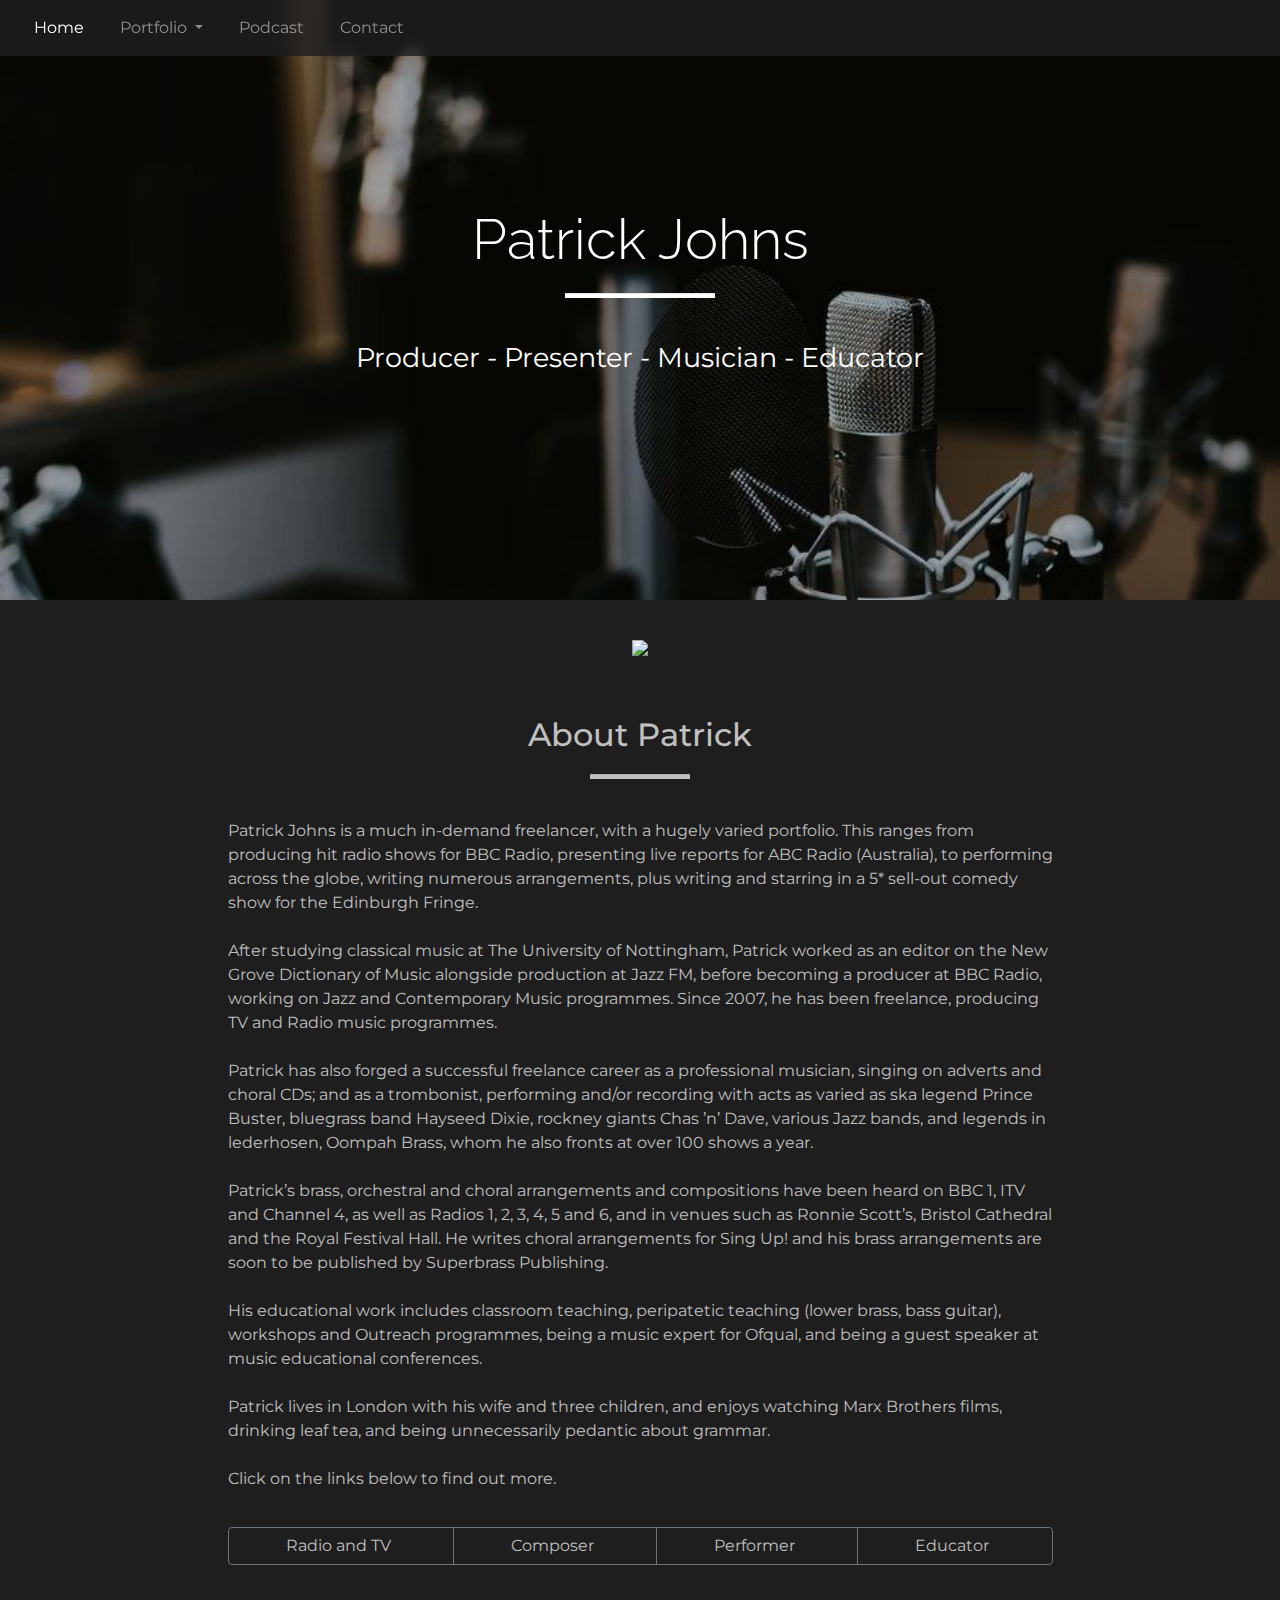
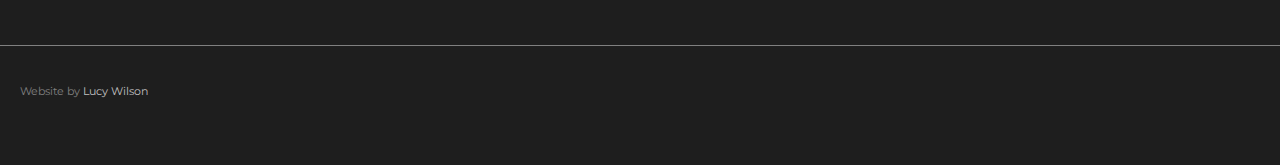
==== index.html @ ab72c2c8 "meta viewport info" ====
<!DOCTYPE html>
<html lang="en" dir="ltr">

<head>
  <meta charset="UTF-8">
  <meta name="viewport" content="width=device-width, initial-scale=1.0">
  <meta http-equiv="X-UA-Compatible" content="ie=edge">
  <link rel="stylesheet" href="https://use.fontawesome.com/releases/v5.7.1/css/all.css" integrity="sha384-fnmOCqbTlWIlj8LyTjo7mOUStjsKC4pOpQbqyi7RrhN7udi9RwhKkMHpvLbHG9Sr" crossorigin="anonymous">
  <link rel="stylesheet" href="https://stackpath.bootstrapcdn.com/bootstrap/4.3.1/css/bootstrap.min.css">
  <link rel="stylesheet" href="assets/style.css">
  <title>Patrick Johns</title>
</head>

<body>
  <nav class="mynav navbar navbar-expand-lg navbar-dark">

    <button class="navbar-toggler" type="button" data-toggle="collapse" data-target="#navbarSupportedContent" aria-controls="navbarSupportedContent" aria-expanded="false" aria-label="Toggle navigation">
      <span class="navbar-toggler-icon"></span>
    </button>

    <div class="nav-items collapse navbar-collapse" id="navbarSupportedContent">
      <ul class="navbar-nav">
        <li class="nav-item active">
          <a class="mynav-link nav-link" href="#">Home <span class="sr-only">(current)</span></a>
        </li>

        <li class="nav-item dropdown">
          <a class="mynav-link nav-link dropdown-toggle" href="#" id="navbarDropdown" role="button" data-toggle="dropdown" aria-haspopup="true" aria-expanded="false">
            Portfolio
          </a>
          <div class="dropdown-menu" aria-labelledby="navbarDropdown">
            <a class="dropdown-item" href="#">Producer - Writer - Presenter</a>
            <a class="dropdown-item" href="#">Arranger - Composer</a>
            <a class="dropdown-item" href="#">Performer</a>
            <a class="dropdown-item" href="#">Educator</a>
          </div>
        </li>
        <li class="nav-item">
          <a class="mynav-link nav-link" href="#">Podcast</a>
        </li>
        <li class="nav-item">
          <a class="mynav-link nav-link" href="#">Contact</a>
        </li>
      </ul>

    </div>
  </nav>
  <section id="hero" class="jumbo-img" data-type="background" data-speed="5">
    <article>
      <div class="container jumbo-text text-center">
        <h1 class="display-4">Patrick Johns</h1>
        <hr class="main-hr" />
        <p class="subtitle">Producer - Presenter - Musician - Educator</p>


      </div>
    </article>
  </section>
  <div class='container'>
    <div class='row'>

      <div class='col main-content mx-auto'>
        <div class='text-center'>
          <img class='headshot' src='assets/images/pj.JPG' />
        </div>

        <h2 class="section-title">About Patrick</h2>
        <hr class="col-hr" />

        <p class='intro-text mx-auto'>
          Patrick Johns is a much in-demand freelancer, with a hugely varied portfolio. This ranges from producing hit radio shows for BBC Radio, presenting live reports for ABC Radio (Australia), to performing across the globe, writing numerous
          arrangements, plus writing and starring in a 5* sell-out comedy show for the Edinburgh Fringe.
          <br /><br />

          After studying classical music at The University of Nottingham, Patrick worked as an editor on the New Grove Dictionary of Music alongside production at Jazz FM, before becoming a producer at BBC Radio, working on Jazz and Contemporary
          Music programmes. Since 2007, he has been freelance, producing TV and Radio music programmes.
          <br /><br />

          Patrick has also forged a successful freelance career as a professional musician, singing on adverts and choral CDs; and as a trombonist, performing and/or recording with acts as varied as ska legend Prince Buster, bluegrass band Hayseed
          Dixie, rockney giants Chas ’n’ Dave, various Jazz bands, and legends in lederhosen, Oompah Brass, whom he also fronts at over 100 shows a year.
          <br /><br />
          Patrick’s brass, orchestral and choral arrangements and compositions have been heard on BBC 1, ITV and Channel 4, as well as Radios 1, 2, 3, 4, 5 and 6, and in venues such as Ronnie Scott’s, Bristol Cathedral and the Royal Festival Hall. He
          writes choral arrangements for Sing Up! and his brass arrangements are soon to be published by Superbrass Publishing.
          <br /><br />
          His educational work includes classroom teaching, peripatetic teaching (lower brass, bass guitar), workshops and Outreach programmes, being a music expert for Ofqual, and being a guest speaker at music educational conferences.
          <br /><br />
          Patrick lives in London with his wife and three children, and enjoys watching Marx Brothers films, drinking leaf tea, and being unnecessarily pedantic about grammar.
          <br /><br />
          Click on the links below to find out more.
        </p>

    <div class='btn-group port-btns'>
      <a class="btn btn-outline-secondary" href="£">Radio and TV<i class="fas fa-angle-double-right"></i></a>
      <a class="btn btn-outline-secondary" href="£">Composer<i class="fas fa-angle-double-right"></i></a>
      <a class="btn btn-outline-secondary" href="£">Performer<i class="fas fa-angle-double-right"></i></a>
      <a class="btn btn-outline-secondary" href="£">Educator<i class="fas fa-angle-double-right"></i></a>
    </div>

  </div>
</div>

  </div>
  <footer>
    <div class='footer'>
      <div>
        <ul class='icon-list'>
          <li><a href="£" target="_blank"><i class="fab fa-linkedin"></i></a></li>
          <li><a href="£"><i class="fab fa-soundcloud" target="_blank"></i></a></li>
          <li><a href="contact.html"><i class="fas fa-envelope"></i></a></li>
        </ul>
      </div>

      <p class='website-by'>
        Website by <a href="£">Lucy Wilson</a>
      </p>
    </div>
  </footer>

  <script src="https://code.jquery.com/jquery-3.3.1.slim.min.js" integrity="sha384-q8i/X+965DzO0rT7abK41JStQIAqVgRVzpbzo5smXKp4YfRvH+8abtTE1Pi6jizo" crossorigin="anonymous"></script>
  <script src="https://cdnjs.cloudflare.com/ajax/libs/popper.js/1.14.7/umd/popper.min.js" integrity="sha384-UO2eT0CpHqdSJQ6hJty5KVphtPhzWj9WO1clHTMGa3JDZwrnQq4sF86dIHNDz0W1" crossorigin="anonymous"></script>
  <script src="https://stackpath.bootstrapcdn.com/bootstrap/4.3.1/js/bootstrap.min.js" integrity="sha384-JjSmVgyd0p3pXB1rRibZUAYoIIy6OrQ6VrjIEaFf/nJGzIxFDsf4x0xIM+B07jRM" crossorigin="anonymous"></script>
  <script src="https://ajax.googleapis.com/ajax/libs/jquery/1.7.1/jquery.min.js"></script>

  <script type="text/javascript" src="assets/main.js"></script>

</html>
---- assets/style.css ----
@import url('https://fonts.googleapis.com/css?family=Montserrat|Raleway');

h1 {
  font-family: 'Raleway', sans-serif;
}
body {
  background-color: #1e1e1e;
  color: #c0c0c0;
  font-family: 'Montserrat', sans-serif;
}
ul {
  margin: 0;
  padding: 0;
  text-decoration: none;
  list-style: none;
}
.mynav {
  position: fixed;
  background-color: #1e1e1ed4;
  width: 100%;
  display: flex;
  z-index:5;
}
.nav-items {
  justify-content: space-between;
}
.mynav-link{
  margin-right: 10px;
  margin-left: 10px;
}



#hero article {
	width: 100%;
	text-align: center;
}

.jumbo-img {
  color: white;
	-webkit-font-smoothing: antialiased;
	text-rendering: optimizelegibility;
  position: relative;
  display: flex;
  align-items: center;
  justify-content: center;
  background-image: url('images/mic-darker.jpg');

  background-repeat: no-repeat;
  background-size: cover;

  height: 600px;
  width: 100%;

}
.main-hr {
  height: 4px;
  width: 150px;
  background-color: white;
  margin-top: 20px;
  margin-bottom: 40px;

}

.col-hr {
  height: 4px;
  width: 100px;
  background-color: #c0c0c0;
  margin-top: 20px;
  margin-bottom: 40px;

}

.jumbo-text{
  max-width: 85%;
}

.section-title {
  margin: 40px auto 20px auto;
  font-size: 2em;
  text-align: center;
}

.subtitle {
  font-size: 1.2em;
}
.intro-text {
  -webkit-font-smoothing: antialiased;
	text-rendering: optimizelegibility;
}
.Aligner {
  display: flex;
  align-items: center;
  justify-content: center;
}

.Aligner-item {
  max-width: 50%;
}

.headshot {
  height: 300px;
  width: auto;
  margin-top: 40px;
  margin-bottom: 20px;
}
.port-btns {
  width: 100%;
  flex-wrap: wrap;
  margin-top: 20px;
  margin-bottom: 40px;
}
.port-btns .btn {
    flex: 1 1 100%;
    color: #c0c0c0;
}
.port-btns i {
  padding-left: 5px;
}


.footer {
  height: 120px;
  text-align: center;
  background-color: #1e1e1e;
  border-top: 1px solid gray;
  margin-top: 40px;
}

.website-by {
  font-size: 0.7em;
  color: gray;
  float: left;
  margin-top: 10px;
  margin-left: 20px;
}
.website-by a {
  color: silver;
  text-decoration: none;
}
  .icon-list {
    list-style: none;
    display: inline-flex;
    margin-top: 20px;

  }
  .icon-list li {
      padding-left: 10px;
      padding-right: 10px;
    }

  .icon-list a {
      color: gray;
      font-size: 2em;
      transition: all 0.5s ease-in-out;
    }

  .icon-list a:hover {
    cursor: pointer;
    opacity: 0.5;
  }


@media (min-width: 768px) {
  .port-btns .btn {
      flex: 1 1 50%;
  }
  .subtitle {
    font-size: 1.7em;
  }
  .main-content {
    max-width: 90%;
  }
 }


@media (min-width: 992px) {
  .port-btns .btn {
      flex: 1 1 auto;
  }
  .main-content {
    max-width: 75%;
  }
}
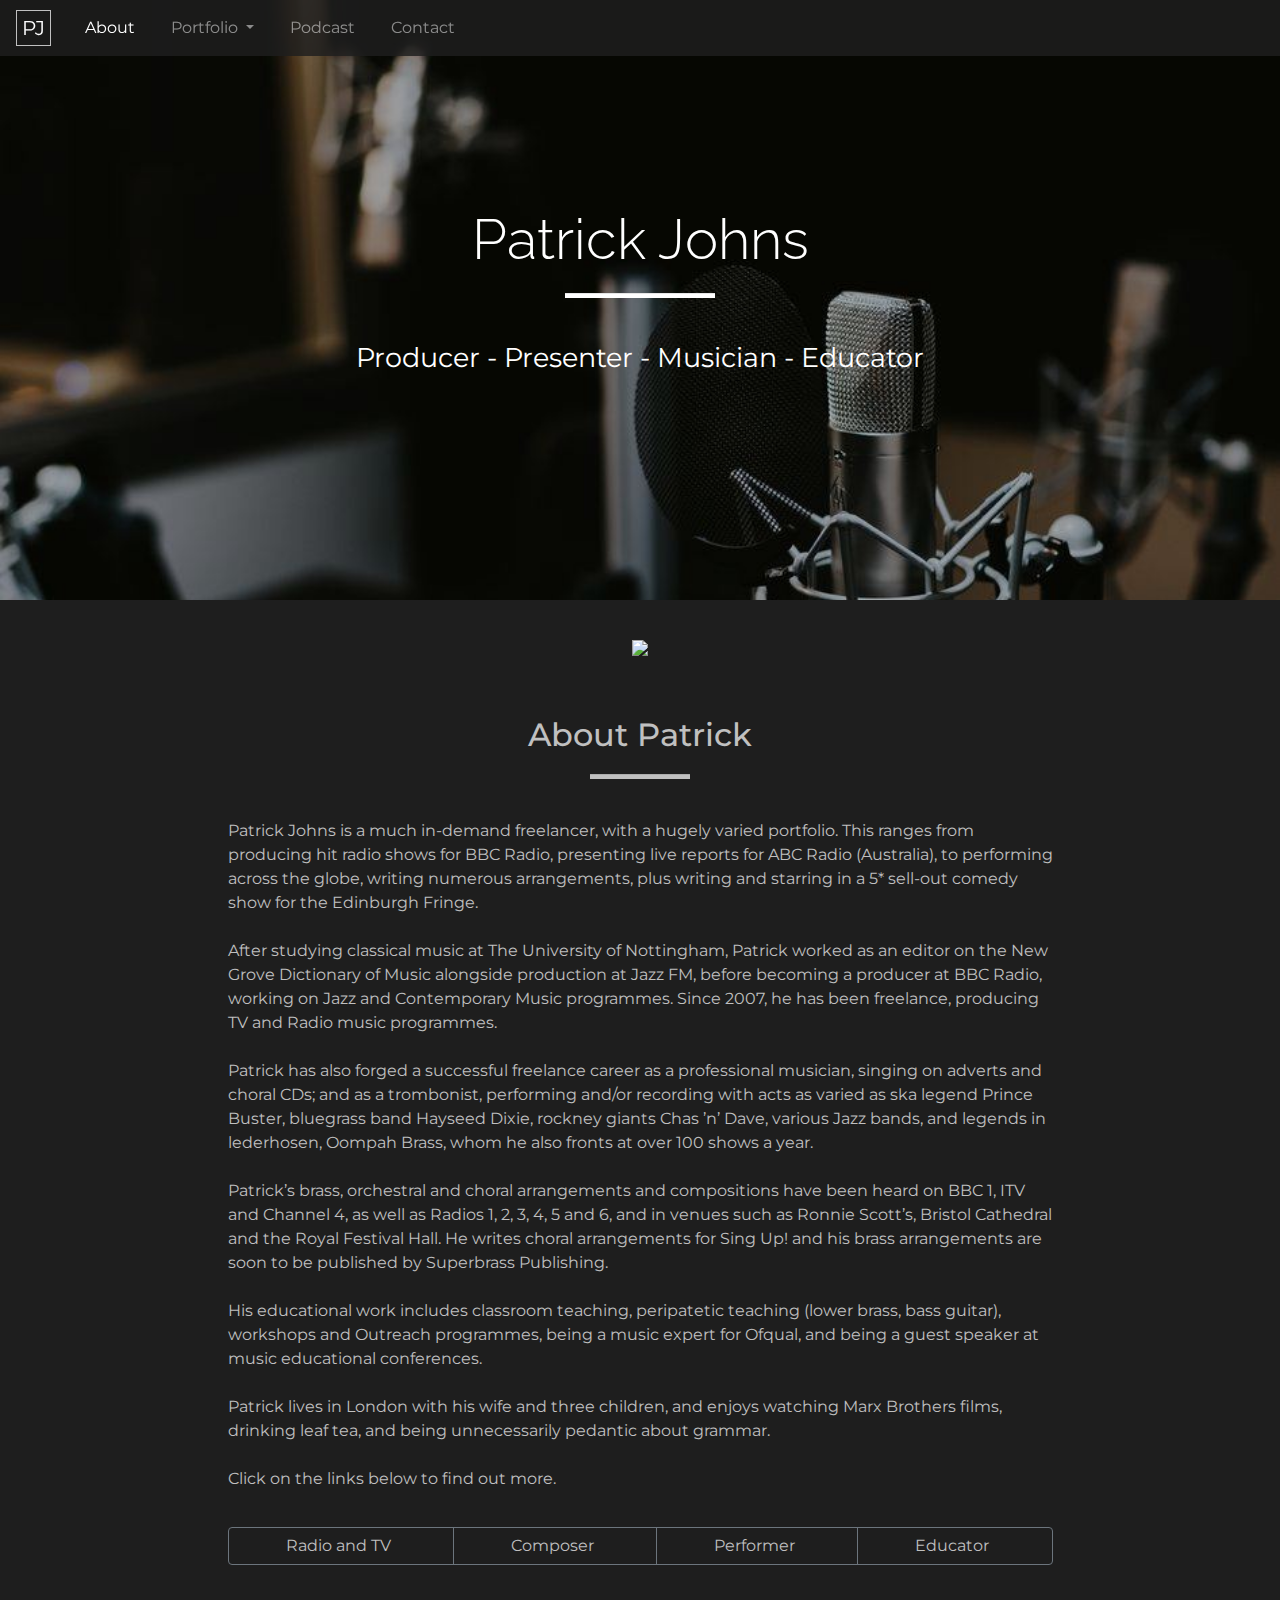
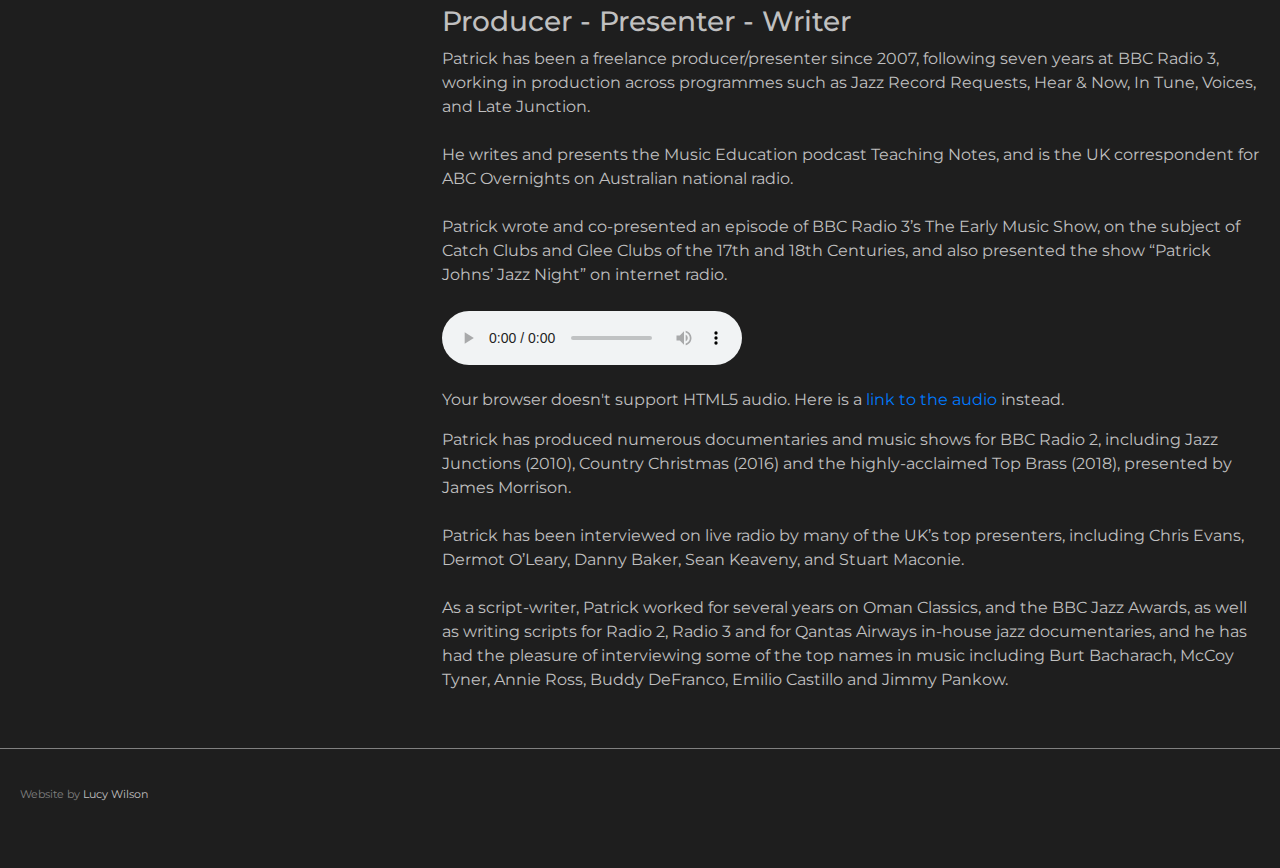
==== commit 96bb2b04: "producer page" ====
--- a/index.html
+++ b/index.html
@@ -13,7 +13,7 @@
 
 <body>
   <nav class="mynav navbar navbar-expand-lg navbar-dark">
-
+    <a class="logo navbar-brand" href="index.html">PJ</a>
     <button class="navbar-toggler" type="button" data-toggle="collapse" data-target="#navbarSupportedContent" aria-controls="navbarSupportedContent" aria-expanded="false" aria-label="Toggle navigation">
       <span class="navbar-toggler-icon"></span>
     </button>
@@ -21,7 +21,7 @@
     <div class="nav-items collapse navbar-collapse" id="navbarSupportedContent">
       <ul class="navbar-nav">
         <li class="nav-item active">
-          <a class="mynav-link nav-link" href="#">Home <span class="sr-only">(current)</span></a>
+          <a class="mynav-link nav-link" href="#">About <span class="sr-only">(current)</span></a>
         </li>
 
         <li class="nav-item dropdown">
@@ -29,7 +29,7 @@
             Portfolio
           </a>
           <div class="dropdown-menu" aria-labelledby="navbarDropdown">
-            <a class="dropdown-item" href="#">Producer - Writer - Presenter</a>
+            <a class="dropdown-item" href="producer.html">Producer - Writer - Presenter</a>
             <a class="dropdown-item" href="#">Arranger - Composer</a>
             <a class="dropdown-item" href="#">Performer</a>
             <a class="dropdown-item" href="#">Educator</a>
@@ -45,7 +45,7 @@
 
     </div>
   </nav>
-  <section id="hero" class="jumbo-img" data-type="background" data-speed="5">
+  <header id="hero" class="header-img jumbo-img" data-type="background" data-speed="5">
     <article>
       <div class="container jumbo-text text-center">
         <h1 class="display-4">Patrick Johns</h1>
@@ -55,7 +55,7 @@
 
       </div>
     </article>
-  </section>
+  </header>
   <div class='container'>
     <div class='row'>
 
@@ -89,17 +89,54 @@
           Click on the links below to find out more.
         </p>
 
-    <div class='btn-group port-btns'>
-      <a class="btn btn-outline-secondary" href="£">Radio and TV<i class="fas fa-angle-double-right"></i></a>
-      <a class="btn btn-outline-secondary" href="£">Composer<i class="fas fa-angle-double-right"></i></a>
-      <a class="btn btn-outline-secondary" href="£">Performer<i class="fas fa-angle-double-right"></i></a>
-      <a class="btn btn-outline-secondary" href="£">Educator<i class="fas fa-angle-double-right"></i></a>
+        <div class='btn-group port-btns'>
+          <a class="btn btn-outline-secondary" href="£">Radio and TV<i class="fas fa-angle-double-right"></i></a>
+          <a class="btn btn-outline-secondary" href="£">Composer<i class="fas fa-angle-double-right"></i></a>
+          <a class="btn btn-outline-secondary" href="£">Performer<i class="fas fa-angle-double-right"></i></a>
+          <a class="btn btn-outline-secondary" href="£">Educator<i class="fas fa-angle-double-right"></i></a>
+        </div>
+
+      </div>
+    </div>
+  </div>
+  <section>
+    <div class='container-fluid biog-section'>
+      <div class='row'>
+        <div class='col-md-4'>
+          <img />
+
+        </div>
+        <div class='col-md-8'>
+          <h3>Producer - Presenter - Writer</h3>
+          <p>
+            Patrick has been a freelance producer/presenter since 2007, following seven years at BBC Radio 3, working in production across programmes such as Jazz Record Requests, Hear & Now, In Tune, Voices, and Late Junction.
+<br /><br />
+He writes and presents the Music Education podcast Teaching Notes, and is the UK correspondent for ABC Overnights on Australian national radio.
+<br /><br />
+Patrick wrote and co-presented an episode of BBC Radio 3’s The Early Music Show, on the subject of Catch Clubs and Glee Clubs of the 17th and 18th Centuries, and also presented the show “Patrick Johns’ Jazz Night” on internet radio.
+<br /><br />
+<audio controls>
+  <source src="myAudio.mp3" type="audio/mpeg">
+  <source src="myAudio.ogg" type="audio/ogg">
+  <p>Your browser doesn't support HTML5 audio. Here is
+     a <a href="myAudio.mp4">link to the audio</a> instead.</p>
+</audio>
+
+Patrick has produced numerous documentaries and music shows for BBC Radio 2, including Jazz Junctions (2010), Country Christmas (2016) and the highly-acclaimed Top Brass (2018), presented by James Morrison.
+<br /><br />
+Patrick has been interviewed on live radio by many of the UK’s top presenters, including Chris Evans, Dermot O’Leary, Danny Baker, Sean Keaveny, and Stuart Maconie.
+<br /><br />
+
+As a script-writer, Patrick worked for several years on Oman Classics, and the BBC Jazz Awards, as well as writing scripts for Radio 2, Radio 3 and for Qantas Airways in-house jazz documentaries, and he has had the pleasure of interviewing some of the top names in music including Burt Bacharach, McCoy Tyner, Annie Ross, Buddy DeFranco, Emilio Castillo and Jimmy Pankow.
+
+
+          </p>
+        </div>
+      </div>
     </div>
 
-  </div>
-</div>
+  </section>
 
-  </div>
   <footer>
     <div class='footer'>
       <div>
--- a/assets/style.css
+++ b/assets/style.css
@@ -14,6 +14,16 @@
   text-decoration: none;
   list-style: none;
 }
+
+.logo {
+  border: 1px solid silver;
+  padding:2px 5px;
+  transition: all 0.5s ease-in-out;
+}
+
+.logo:hover {
+  background-color: silver;
+}
 .mynav {
   position: fixed;
   background-color: #1e1e1ed4;
@@ -36,7 +46,7 @@
 	text-align: center;
 }
 
-.jumbo-img {
+.header-img {
   color: white;
 	-webkit-font-smoothing: antialiased;
 	text-rendering: optimizelegibility;
@@ -44,15 +54,25 @@
   display: flex;
   align-items: center;
   justify-content: center;
-  background-image: url('images/mic-darker.jpg');
+
 
   background-repeat: no-repeat;
   background-size: cover;
 
+}
+.jumbo-img {
+  background-image: url('images/mic-darker.jpg');
   height: 600px;
   width: 100%;
-
-}
+}
+.producer-img {
+  background-image: url('images/mic-darker.jpg');
+  height: 300px;
+  width: 100%;
+}
+
+
+
 .main-hr {
   height: 4px;
   width: 150px;
@@ -104,6 +124,31 @@
   margin-top: 40px;
   margin-bottom: 20px;
 }
+.port-item {
+  margin: 40px auto 10px auto;
+  background-color: gray;
+  color: black;
+  border-radius: 5px;
+  padding:20px 0px 10px 0px;
+  width: 330px;
+}
+
+.port-img {
+  height: 135px;
+  width: auto;
+  border-radius: 5px;
+  margin-bottom: 20px;
+}
+.port-text {
+  max-width: 80%;
+  font-size: 0.8em;
+}
+
+
+.producer-text {
+  padding-top: 40px;
+}
+
 .port-btns {
   width: 100%;
   flex-wrap: wrap;
@@ -171,6 +216,9 @@
   .main-content {
     max-width: 90%;
   }
+  .port-content {
+    max-width: 90%;
+  }
  }
 
 
@@ -181,4 +229,10 @@
   .main-content {
     max-width: 75%;
   }
-}
+  .port-content {
+    max-width: 75%;
+    min-height: 350px;
+  }
+  
+
+}
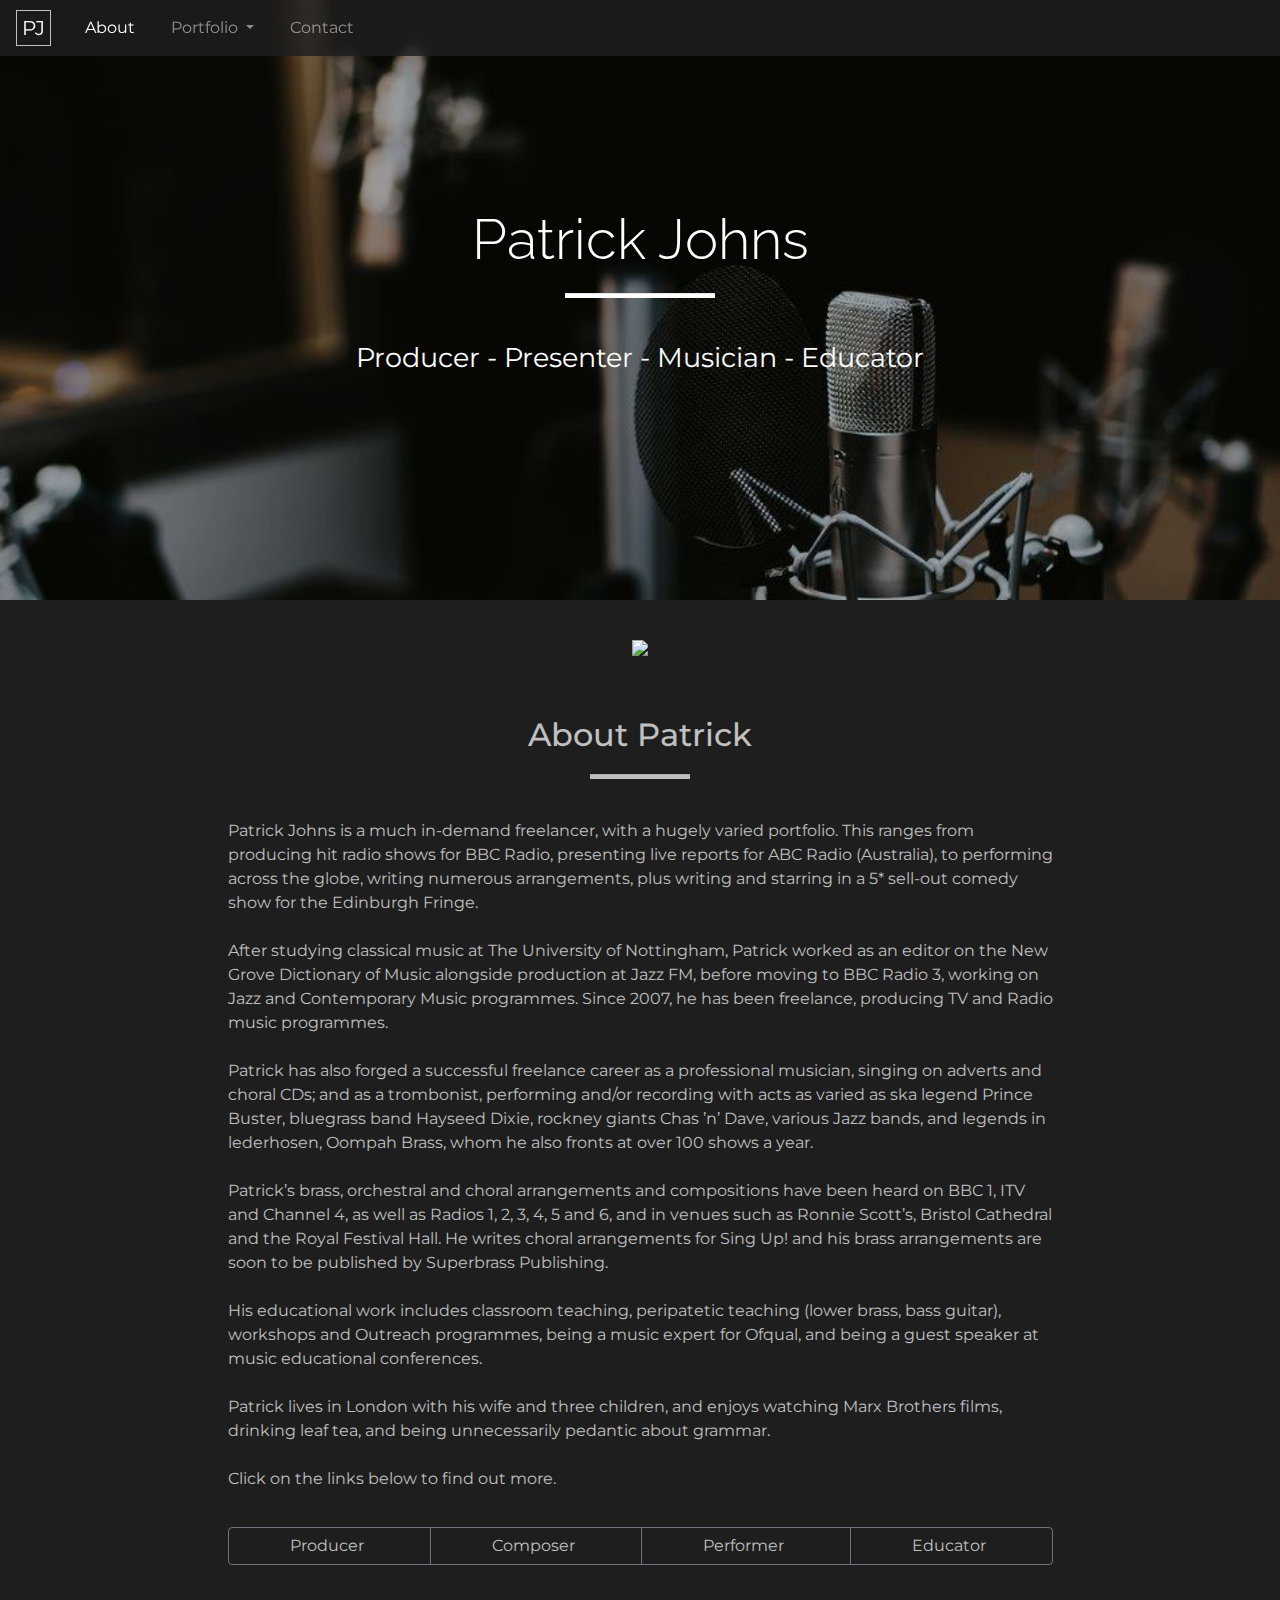
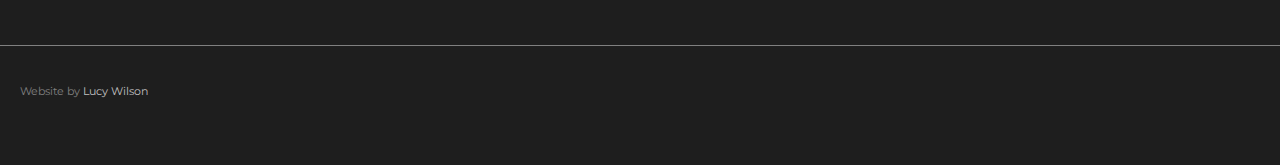
==== commit 7ca84d67: "composer page" ====
--- a/index.html
+++ b/index.html
@@ -29,15 +29,13 @@
             Portfolio
           </a>
           <div class="dropdown-menu" aria-labelledby="navbarDropdown">
-            <a class="dropdown-item" href="producer.html">Producer - Writer - Presenter</a>
-            <a class="dropdown-item" href="#">Arranger - Composer</a>
-            <a class="dropdown-item" href="#">Performer</a>
-            <a class="dropdown-item" href="#">Educator</a>
+            <a class="drop dropdown-item" href="producer.html">Producer - Writer - Presenter</a>
+            <a class="drop dropdown-item" href="composer.html">Arranger - Composer</a>
+            <a class="drop dropdown-item" href="performer.html">Performer</a>
+            <a class="drop dropdown-item" href="educator.html">Educator</a>
           </div>
         </li>
-        <li class="nav-item">
-          <a class="mynav-link nav-link" href="#">Podcast</a>
-        </li>
+
         <li class="nav-item">
           <a class="mynav-link nav-link" href="#">Contact</a>
         </li>
@@ -72,7 +70,7 @@
           arrangements, plus writing and starring in a 5* sell-out comedy show for the Edinburgh Fringe.
           <br /><br />
 
-          After studying classical music at The University of Nottingham, Patrick worked as an editor on the New Grove Dictionary of Music alongside production at Jazz FM, before becoming a producer at BBC Radio, working on Jazz and Contemporary
+          After studying classical music at The University of Nottingham, Patrick worked as an editor on the New Grove Dictionary of Music alongside production at Jazz FM, before moving to BBC Radio 3, working on Jazz and Contemporary
           Music programmes. Since 2007, he has been freelance, producing TV and Radio music programmes.
           <br /><br />
 
@@ -90,52 +88,17 @@
         </p>
 
         <div class='btn-group port-btns'>
-          <a class="btn btn-outline-secondary" href="£">Radio and TV<i class="fas fa-angle-double-right"></i></a>
-          <a class="btn btn-outline-secondary" href="£">Composer<i class="fas fa-angle-double-right"></i></a>
-          <a class="btn btn-outline-secondary" href="£">Performer<i class="fas fa-angle-double-right"></i></a>
-          <a class="btn btn-outline-secondary" href="£">Educator<i class="fas fa-angle-double-right"></i></a>
+          <a class="btn btn-outline-secondary" href="producer.html">Producer<i class="fas fa-angle-double-right"></i></a>
+          <a class="btn btn-outline-secondary" href="composer.html">Composer<i class="fas fa-angle-double-right"></i></a>
+          <a class="btn btn-outline-secondary" href="performer.html">Performer<i class="fas fa-angle-double-right"></i></a>
+          <a class="btn btn-outline-secondary" href="educator.html">Educator<i class="fas fa-angle-double-right"></i></a>
         </div>
 
       </div>
     </div>
   </div>
-  <section>
-    <div class='container-fluid biog-section'>
-      <div class='row'>
-        <div class='col-md-4'>
-          <img />
-
-        </div>
-        <div class='col-md-8'>
-          <h3>Producer - Presenter - Writer</h3>
-          <p>
-            Patrick has been a freelance producer/presenter since 2007, following seven years at BBC Radio 3, working in production across programmes such as Jazz Record Requests, Hear & Now, In Tune, Voices, and Late Junction.
-<br /><br />
-He writes and presents the Music Education podcast Teaching Notes, and is the UK correspondent for ABC Overnights on Australian national radio.
-<br /><br />
-Patrick wrote and co-presented an episode of BBC Radio 3’s The Early Music Show, on the subject of Catch Clubs and Glee Clubs of the 17th and 18th Centuries, and also presented the show “Patrick Johns’ Jazz Night” on internet radio.
-<br /><br />
-<audio controls>
-  <source src="myAudio.mp3" type="audio/mpeg">
-  <source src="myAudio.ogg" type="audio/ogg">
-  <p>Your browser doesn't support HTML5 audio. Here is
-     a <a href="myAudio.mp4">link to the audio</a> instead.</p>
-</audio>
-
-Patrick has produced numerous documentaries and music shows for BBC Radio 2, including Jazz Junctions (2010), Country Christmas (2016) and the highly-acclaimed Top Brass (2018), presented by James Morrison.
-<br /><br />
-Patrick has been interviewed on live radio by many of the UK’s top presenters, including Chris Evans, Dermot O’Leary, Danny Baker, Sean Keaveny, and Stuart Maconie.
-<br /><br />
-
-As a script-writer, Patrick worked for several years on Oman Classics, and the BBC Jazz Awards, as well as writing scripts for Radio 2, Radio 3 and for Qantas Airways in-house jazz documentaries, and he has had the pleasure of interviewing some of the top names in music including Burt Bacharach, McCoy Tyner, Annie Ross, Buddy DeFranco, Emilio Castillo and Jimmy Pankow.
 
 
-          </p>
-        </div>
-      </div>
-    </div>
-
-  </section>
 
   <footer>
     <div class='footer'>
@@ -148,7 +111,7 @@
       </div>
 
       <p class='website-by'>
-        Website by <a href="£">Lucy Wilson</a>
+        Website by <a href="http://lucywilson.me/">Lucy Wilson</a>
       </p>
     </div>
   </footer>
--- a/assets/style.css
+++ b/assets/style.css
@@ -37,6 +37,14 @@
 .mynav-link{
   margin-right: 10px;
   margin-left: 10px;
+}
+
+.drop:hover {
+  background-color: #c0c0c0;
+}
+.dropdown-item.active, .dropdown-item:active{
+  background-color: #c0c0c0;
+  color: black;
 }
 
 
@@ -54,7 +62,7 @@
   display: flex;
   align-items: center;
   justify-content: center;
-
+  width: 100%
 
   background-repeat: no-repeat;
   background-size: cover;
@@ -63,12 +71,17 @@
 .jumbo-img {
   background-image: url('images/mic-darker.jpg');
   height: 600px;
-  width: 100%;
+
 }
 .producer-img {
-  background-image: url('images/mic-darker.jpg');
+  background-image: url('images/mixer.jpg');
   height: 300px;
-  width: 100%;
+
+}
+.composer-img {
+  background-image: url('images/piano.jpg');
+  height: 300px;
+
 }
 
 
@@ -130,14 +143,17 @@
   color: black;
   border-radius: 5px;
   padding:20px 0px 10px 0px;
-  width: 330px;
+  max-width: 90%;
 }
 
 .port-img {
-  height: 135px;
+  height: 100px;
   width: auto;
+  max-width: 100%;
   border-radius: 5px;
   margin-bottom: 20px;
+  display: block;
+  margin: 0 auto 20px auto;
 }
 .port-text {
   max-width: 80%;
@@ -147,6 +163,52 @@
 
 .producer-text {
   padding-top: 40px;
+}
+
+.text-link {
+  text-decoration: none;
+  color: orange;
+  transition: all 0.3s ease-in-out;
+}
+.text-link:hover {
+  text-decoration: none;
+  color:#f7d9b4;
+
+}
+.arr-img {
+  height: 200px;
+  width: auto;
+  margin: 5px auto;
+  transition: all 0.5s ease-in-out;
+}
+.arr-img:hover {
+  opacity: 0.5;
+}
+
+.video-container {
+  margin: 40px auto;
+}
+
+.small-title {
+  font-size: 1.5em;
+  margin-top: 20px;
+  margin-bottom: 40px;
+}
+
+.comp-list {
+  padding-left: 40px;
+
+  list-style: circle;
+
+}
+.comp-list li {
+  line-height: 2;
+}
+
+.comp-btn {
+  margin: 40px auto;
+  color: silver;
+  border-color: silver;
 }
 
 .port-btns {
@@ -161,6 +223,9 @@
 }
 .port-btns i {
   padding-left: 5px;
+}
+a.btn.disabled {
+  opacity: 0.4;
 }
 
 
@@ -207,7 +272,7 @@
 
 
 @media (min-width: 768px) {
-  .port-btns .btn {
+  .port-btns a {
       flex: 1 1 50%;
   }
   .subtitle {
@@ -218,6 +283,12 @@
   }
   .port-content {
     max-width: 90%;
+  }
+  .port-item{
+    max-width: 330px;
+  }
+  .port-image {
+    height: 135px;
   }
  }
 
@@ -233,6 +304,12 @@
     max-width: 75%;
     min-height: 350px;
   }
-  
-
-}
+  .producer-img {
+    height: 300px;
+
+  }
+  .ptext{
+    margin-top: 30px;
+  }
+
+}
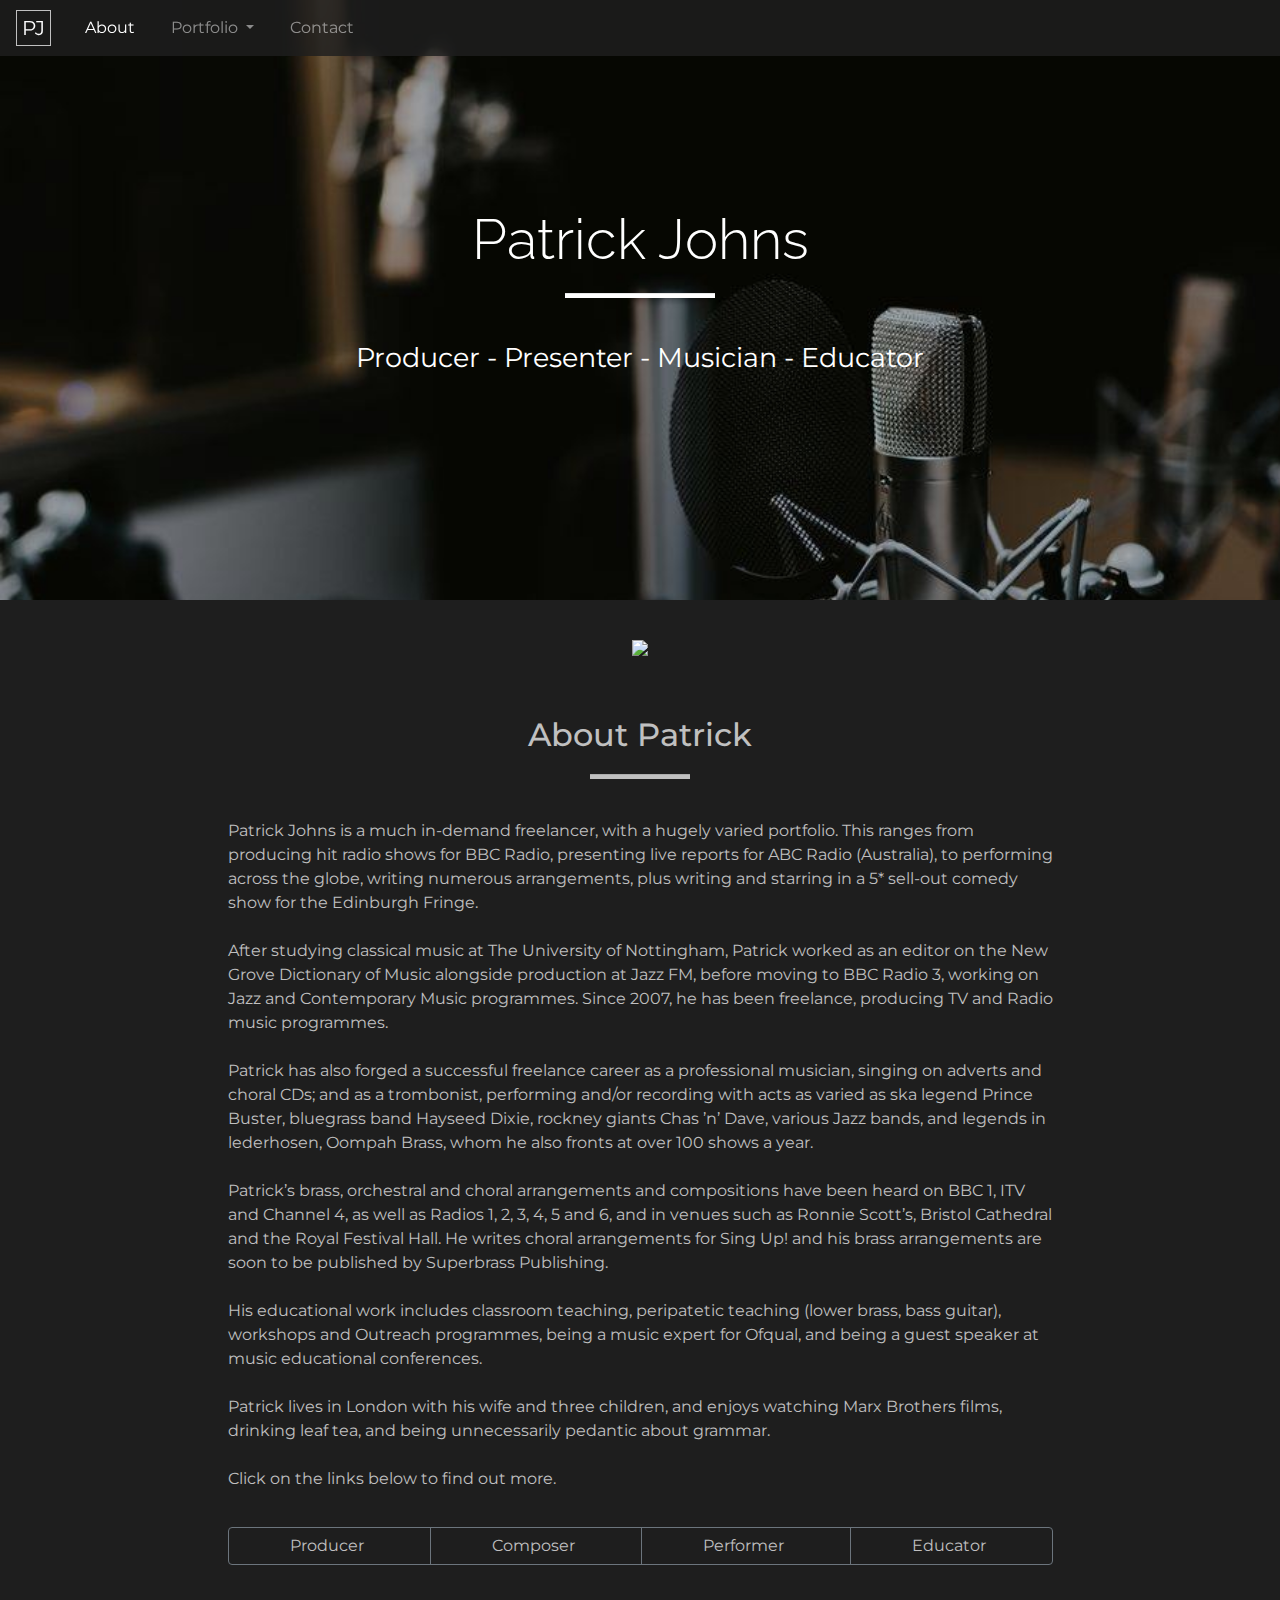
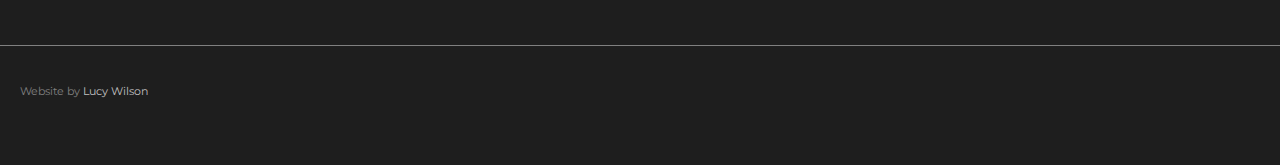
==== commit 7fc2b3dd: "background js removed" ====
--- a/index.html
+++ b/index.html
@@ -37,13 +37,13 @@
         </li>
 
         <li class="nav-item">
-          <a class="mynav-link nav-link" href="#">Contact</a>
+          <a class="mynav-link nav-link" href="contact.html">Contact</a>
         </li>
       </ul>
 
     </div>
   </nav>
-  <header id="hero" class="header-img jumbo-img" data-type="background" data-speed="5">
+  <header id="hero" class="header-img jumbo-img" data-type="background" data-speed="2">
     <article>
       <div class="container jumbo-text text-center">
         <h1 class="display-4">Patrick Johns</h1>
@@ -104,8 +104,8 @@
     <div class='footer'>
       <div>
         <ul class='icon-list'>
-          <li><a href="£" target="_blank"><i class="fab fa-linkedin"></i></a></li>
-          <li><a href="£"><i class="fab fa-soundcloud" target="_blank"></i></a></li>
+          <li><a href="https://www.linkedin.com/in/patrick-johns-7884b02a/" target="_blank"><i class="fab fa-linkedin"></i></a></li>
+          <li><a href="https://soundcloud.com/mywaymusicuk"><i class="fab fa-soundcloud" target="_blank"></i></a></li>
           <li><a href="contact.html"><i class="fas fa-envelope"></i></a></li>
         </ul>
       </div>
@@ -121,6 +121,6 @@
   <script src="https://stackpath.bootstrapcdn.com/bootstrap/4.3.1/js/bootstrap.min.js" integrity="sha384-JjSmVgyd0p3pXB1rRibZUAYoIIy6OrQ6VrjIEaFf/nJGzIxFDsf4x0xIM+B07jRM" crossorigin="anonymous"></script>
   <script src="https://ajax.googleapis.com/ajax/libs/jquery/1.7.1/jquery.min.js"></script>
 
-  <script type="text/javascript" src="assets/main.js"></script>
+  
 
 </html>
--- a/assets/style.css
+++ b/assets/style.css
@@ -68,10 +68,15 @@
   background-size: cover;
 
 }
+
+
+
+
 .jumbo-img {
   background-image: url('images/mic-darker.jpg');
   height: 600px;
 
+
 }
 .producer-img {
   background-image: url('images/mixer.jpg');
@@ -81,7 +86,7 @@
 .composer-img {
   background-image: url('images/piano.jpg');
   height: 300px;
-
+  background-position: bottom;
 }
 
 
@@ -229,6 +234,45 @@
 }
 
 
+.message {
+  display: none; }
+
+.error-message {
+  display: none; }
+
+.success-text {
+  color: white;
+  font-size: 1em;
+  padding: 10px; }
+
+.display {
+  display: inline-block;
+  max-width: 80%;
+  background-color: #3da1b9;
+  border-radius: 10px;
+  padding: 10px;
+  margin: 20px auto; }
+
+.display-error {
+  display: inline-block;
+  max-width: 80%;
+  background-color: #E33761;
+  border-radius: 10px;
+  padding: 10px;
+  margin: 20px auto; }
+iframe {
+  width:80%;
+  height:auto;
+}
+
+.sound {
+  margin-top: 40px;
+}
+.contact-form {
+  max-width: 90%;
+  margin: 40px auto 80px auto;
+}
+
 .footer {
   height: 120px;
   text-align: center;
@@ -290,6 +334,22 @@
   .port-image {
     height: 135px;
   }
+  .contact-form {
+    max-width: 70%;
+  }
+  iframe {
+    width:560px;
+    height:315px;
+  }
+  .jumbo-img {
+    background-attachment: fixed;
+  }
+  .producer-img {
+    background-attachment: fixed;
+  }
+  .composer-img {
+    background-attachment: fixed;
+  }
  }
 
 
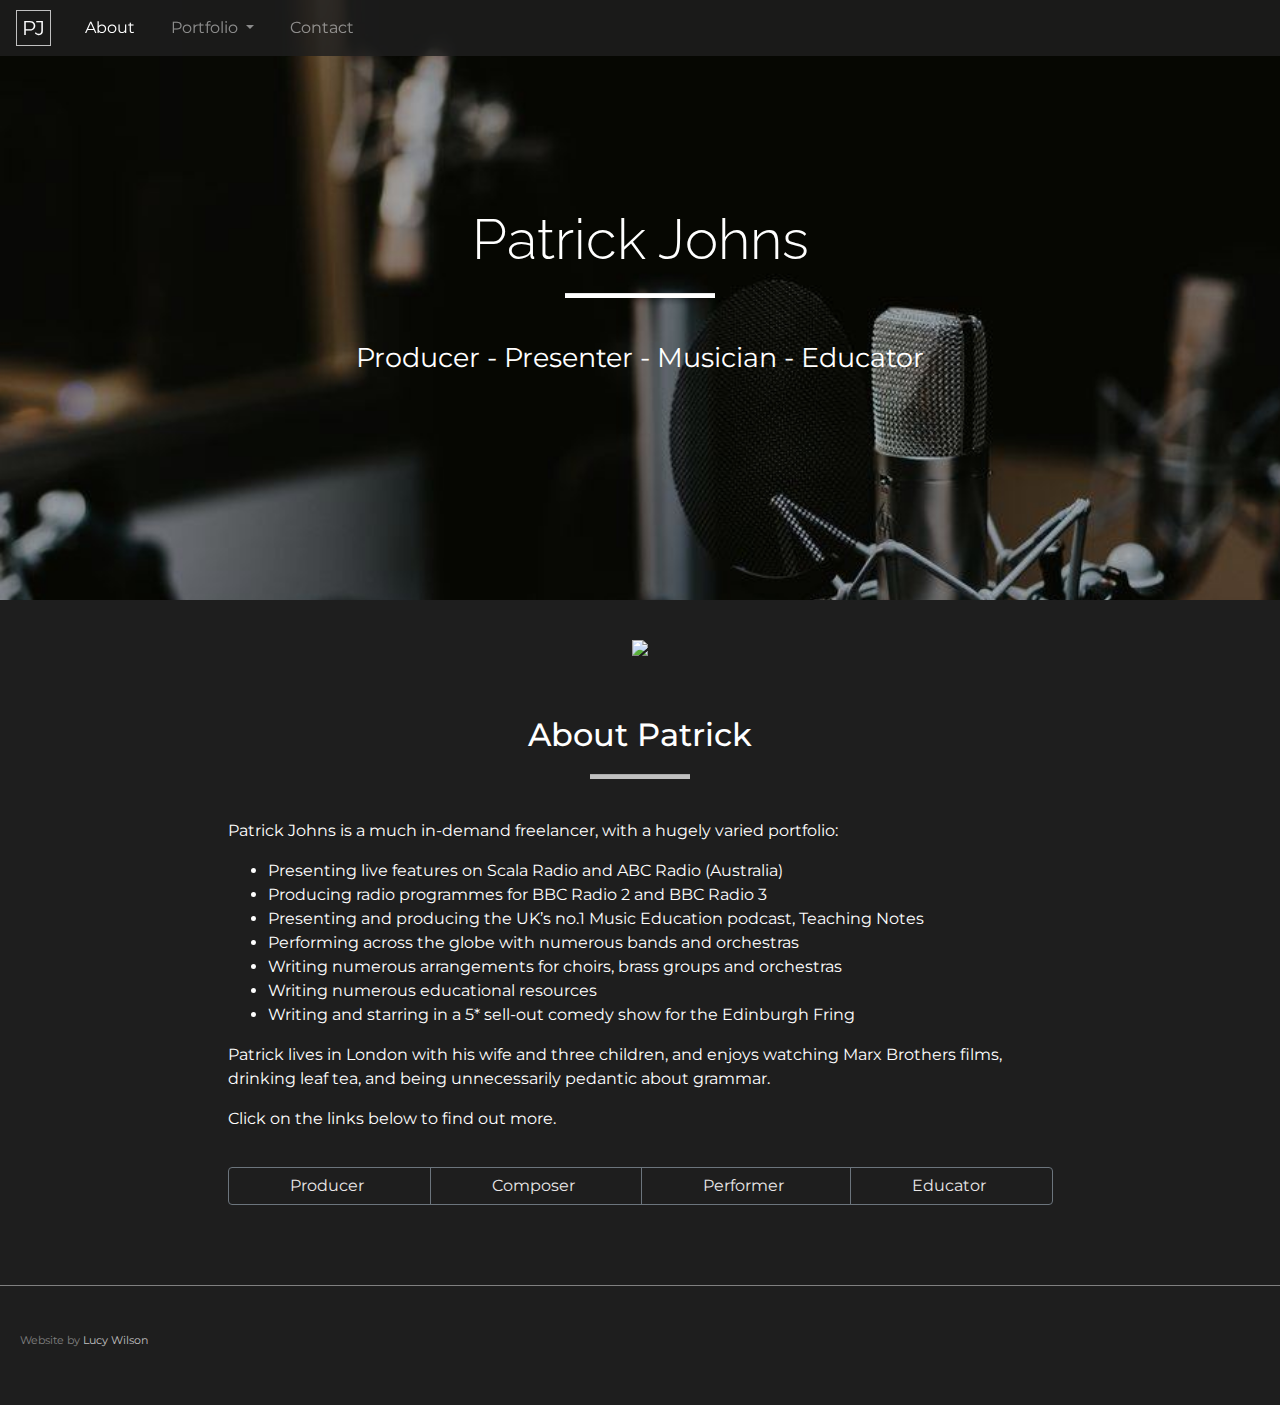
==== commit 1a24d720: "updates to index and producer" ====
--- a/index.html
+++ b/index.html
@@ -5,7 +5,8 @@
   <meta charset="UTF-8">
   <meta name="viewport" content="width=device-width, initial-scale=1.0">
   <meta http-equiv="X-UA-Compatible" content="ie=edge">
-  <link rel="stylesheet" href="https://use.fontawesome.com/releases/v5.7.1/css/all.css" integrity="sha384-fnmOCqbTlWIlj8LyTjo7mOUStjsKC4pOpQbqyi7RrhN7udi9RwhKkMHpvLbHG9Sr" crossorigin="anonymous">
+  <link rel="stylesheet" href="https://use.fontawesome.com/releases/v5.7.1/css/all.css"
+    integrity="sha384-fnmOCqbTlWIlj8LyTjo7mOUStjsKC4pOpQbqyi7RrhN7udi9RwhKkMHpvLbHG9Sr" crossorigin="anonymous">
   <link rel="stylesheet" href="https://stackpath.bootstrapcdn.com/bootstrap/4.3.1/css/bootstrap.min.css">
   <link rel="stylesheet" href="assets/style.css">
   <title>Patrick Johns</title>
@@ -14,7 +15,8 @@
 <body>
   <nav class="mynav navbar navbar-expand-lg navbar-dark">
     <a class="logo navbar-brand" href="index.html">PJ</a>
-    <button class="navbar-toggler" type="button" data-toggle="collapse" data-target="#navbarSupportedContent" aria-controls="navbarSupportedContent" aria-expanded="false" aria-label="Toggle navigation">
+    <button class="navbar-toggler" type="button" data-toggle="collapse" data-target="#navbarSupportedContent"
+      aria-controls="navbarSupportedContent" aria-expanded="false" aria-label="Toggle navigation">
       <span class="navbar-toggler-icon"></span>
     </button>
 
@@ -25,7 +27,8 @@
         </li>
 
         <li class="nav-item dropdown">
-          <a class="mynav-link nav-link dropdown-toggle" href="#" id="navbarDropdown" role="button" data-toggle="dropdown" aria-haspopup="true" aria-expanded="false">
+          <a class="mynav-link nav-link dropdown-toggle" href="#" id="navbarDropdown" role="button"
+            data-toggle="dropdown" aria-haspopup="true" aria-expanded="false">
             Portfolio
           </a>
           <div class="dropdown-menu" aria-labelledby="navbarDropdown">
@@ -55,7 +58,7 @@
     </article>
   </header>
   <div class='container'>
-    <div class='row'>
+    <div class='row justify-content-md-center'>
 
       <div class='col main-content mx-auto'>
         <div class='text-center'>
@@ -66,32 +69,38 @@
         <hr class="col-hr" />
 
         <p class='intro-text mx-auto'>
-          Patrick Johns is a much in-demand freelancer, with a hugely varied portfolio. This ranges from producing hit radio shows for BBC Radio, presenting live reports for ABC Radio (Australia), to performing across the globe, writing numerous
-          arrangements, plus writing and starring in a 5* sell-out comedy show for the Edinburgh Fringe.
-          <br /><br />
+          Patrick Johns is a much in-demand freelancer, with a hugely varied portfolio: </p>
 
-          After studying classical music at The University of Nottingham, Patrick worked as an editor on the New Grove Dictionary of Music alongside production at Jazz FM, before moving to BBC Radio 3, working on Jazz and Contemporary
-          Music programmes. Since 2007, he has been freelance, producing TV and Radio music programmes.
-          <br /><br />
 
-          Patrick has also forged a successful freelance career as a professional musician, singing on adverts and choral CDs; and as a trombonist, performing and/or recording with acts as varied as ska legend Prince Buster, bluegrass band Hayseed
-          Dixie, rockney giants Chas ’n’ Dave, various Jazz bands, and legends in lederhosen, Oompah Brass, whom he also fronts at over 100 shows a year.
-          <br /><br />
-          Patrick’s brass, orchestral and choral arrangements and compositions have been heard on BBC 1, ITV and Channel 4, as well as Radios 1, 2, 3, 4, 5 and 6, and in venues such as Ronnie Scott’s, Bristol Cathedral and the Royal Festival Hall. He
-          writes choral arrangements for Sing Up! and his brass arrangements are soon to be published by Superbrass Publishing.
-          <br /><br />
-          His educational work includes classroom teaching, peripatetic teaching (lower brass, bass guitar), workshops and Outreach programmes, being a music expert for Ofqual, and being a guest speaker at music educational conferences.
-          <br /><br />
-          Patrick lives in London with his wife and three children, and enjoys watching Marx Brothers films, drinking leaf tea, and being unnecessarily pedantic about grammar.
-          <br /><br />
-          Click on the links below to find out more.
-        </p>
+        <ul>
+          <li>Presenting live features on Scala Radio and ABC Radio (Australia) </li>
+          <li>Producing radio programmes for BBC Radio 2 and BBC Radio 3 </li>
+          <li>Presenting and producing the UK’s no.1 Music Education podcast, Teaching Notes </li>
+          <li>Performing across the globe with numerous bands and orchestras </li>
+          <li>Writing numerous arrangements for choirs, brass groups and orchestras </li>
+          <li>Writing numerous educational resources</li>
+          <li>Writing and starring in a 5* sell-out comedy show for the Edinburgh Fring </li>
+        </ul>
+
+
+
+        <p>Patrick lives in London with his wife and three children, and enjoys watching Marx Brothers films, drinking
+          leaf tea, and being unnecessarily pedantic about grammar. </p>
+
+
+
+        <p>Click on the links below to find out more. </p>
+
 
         <div class='btn-group port-btns'>
-          <a class="btn btn-outline-secondary" href="producer.html">Producer<i class="fas fa-angle-double-right"></i></a>
-          <a class="btn btn-outline-secondary" href="composer.html">Composer<i class="fas fa-angle-double-right"></i></a>
-          <a class="btn btn-outline-secondary" href="performer.html">Performer<i class="fas fa-angle-double-right"></i></a>
-          <a class="btn btn-outline-secondary" href="educator.html">Educator<i class="fas fa-angle-double-right"></i></a>
+          <a class="btn btn-outline-secondary" href="producer.html">Producer<i
+              class="fas fa-angle-double-right"></i></a>
+          <a class="btn btn-outline-secondary" href="composer.html">Composer<i
+              class="fas fa-angle-double-right"></i></a>
+          <a class="btn btn-outline-secondary" href="performer.html">Performer<i
+              class="fas fa-angle-double-right"></i></a>
+          <a class="btn btn-outline-secondary" href="educator.html">Educator<i
+              class="fas fa-angle-double-right"></i></a>
         </div>
 
       </div>
@@ -104,7 +113,8 @@
     <div class='footer'>
       <div>
         <ul class='icon-list'>
-          <li><a href="https://www.linkedin.com/in/patrick-johns-7884b02a/" target="_blank"><i class="fab fa-linkedin"></i></a></li>
+          <li><a href="https://www.linkedin.com/in/patrick-johns-7884b02a/" target="_blank"><i
+                class="fab fa-linkedin"></i></a></li>
           <li><a href="https://soundcloud.com/mywaymusicuk"><i class="fab fa-soundcloud" target="_blank"></i></a></li>
           <li><a href="contact.html"><i class="fas fa-envelope"></i></a></li>
         </ul>
@@ -116,11 +126,17 @@
     </div>
   </footer>
 
-  <script src="https://code.jquery.com/jquery-3.3.1.slim.min.js" integrity="sha384-q8i/X+965DzO0rT7abK41JStQIAqVgRVzpbzo5smXKp4YfRvH+8abtTE1Pi6jizo" crossorigin="anonymous"></script>
-  <script src="https://cdnjs.cloudflare.com/ajax/libs/popper.js/1.14.7/umd/popper.min.js" integrity="sha384-UO2eT0CpHqdSJQ6hJty5KVphtPhzWj9WO1clHTMGa3JDZwrnQq4sF86dIHNDz0W1" crossorigin="anonymous"></script>
-  <script src="https://stackpath.bootstrapcdn.com/bootstrap/4.3.1/js/bootstrap.min.js" integrity="sha384-JjSmVgyd0p3pXB1rRibZUAYoIIy6OrQ6VrjIEaFf/nJGzIxFDsf4x0xIM+B07jRM" crossorigin="anonymous"></script>
+  <script src="https://code.jquery.com/jquery-3.3.1.slim.min.js"
+    integrity="sha384-q8i/X+965DzO0rT7abK41JStQIAqVgRVzpbzo5smXKp4YfRvH+8abtTE1Pi6jizo"
+    crossorigin="anonymous"></script>
+  <script src="https://cdnjs.cloudflare.com/ajax/libs/popper.js/1.14.7/umd/popper.min.js"
+    integrity="sha384-UO2eT0CpHqdSJQ6hJty5KVphtPhzWj9WO1clHTMGa3JDZwrnQq4sF86dIHNDz0W1"
+    crossorigin="anonymous"></script>
+  <script src="https://stackpath.bootstrapcdn.com/bootstrap/4.3.1/js/bootstrap.min.js"
+    integrity="sha384-JjSmVgyd0p3pXB1rRibZUAYoIIy6OrQ6VrjIEaFf/nJGzIxFDsf4x0xIM+B07jRM"
+    crossorigin="anonymous"></script>
   <script src="https://ajax.googleapis.com/ajax/libs/jquery/1.7.1/jquery.min.js"></script>
 
-  
 
-</html>
+
+</html>--- a/assets/style.css
+++ b/assets/style.css
@@ -1,23 +1,33 @@
-@import url('https://fonts.googleapis.com/css?family=Montserrat|Raleway');
+@import url("https://fonts.googleapis.com/css?family=Montserrat|Raleway");
 
 h1 {
-  font-family: 'Raleway', sans-serif;
+  font-family: "Raleway", sans-serif;
 }
 body {
   background-color: #1e1e1e;
-  color: #c0c0c0;
-  font-family: 'Montserrat', sans-serif;
-}
-ul {
+  color: white;
+  font-family: "Montserrat", sans-serif;
+  font-size: 16px;
+}
+/* ul {
   margin: 0;
   padding: 0;
   text-decoration: none;
   list-style: none;
+} */
+
+.plain-ul {
+  text-decoration: none;
+  list-style: none;
+  line-height: 2;
+}
+a {
+  color: #89bcf3;
 }
 
 .logo {
   border: 1px solid silver;
-  padding:2px 5px;
+  padding: 2px 5px;
   transition: all 0.5s ease-in-out;
 }
 
@@ -29,67 +39,63 @@
   background-color: #1e1e1ed4;
   width: 100%;
   display: flex;
-  z-index:5;
+  z-index: 5;
 }
 .nav-items {
   justify-content: space-between;
 }
-.mynav-link{
+.mynav-link {
   margin-right: 10px;
   margin-left: 10px;
 }
 
 .drop:hover {
-  background-color: #c0c0c0;
-}
-.dropdown-item.active, .dropdown-item:active{
-  background-color: #c0c0c0;
+  background-color: #eae8e8;
+}
+.dropdown-item.active,
+.dropdown-item:active {
+  background-color: #eae8e8;
   color: black;
 }
 
-
-
 #hero article {
-	width: 100%;
-	text-align: center;
+  width: 100%;
+  text-align: center;
 }
 
 .header-img {
   color: white;
-	-webkit-font-smoothing: antialiased;
-	text-rendering: optimizelegibility;
+  -webkit-font-smoothing: antialiased;
+  text-rendering: optimizelegibility;
   position: relative;
   display: flex;
   align-items: center;
   justify-content: center;
-  width: 100%
+  width: 100%;
 
   background-repeat: no-repeat;
   background-size: cover;
-
-}
-
-
-
+}
 
 .jumbo-img {
-  background-image: url('images/mic-darker.jpg');
+  background-image: url("images/mic-darker.jpg");
   height: 600px;
-
-
 }
 .producer-img {
-  background-image: url('images/mixer.jpg');
-  height: 300px;
-
+  background-image: url("images/mixer.jpg");
+  height: 400px;
 }
 .composer-img {
-  background-image: url('images/piano.jpg');
-  height: 300px;
+  background-image: url("images/piano.jpg");
+  height: 400px;
   background-position: bottom;
 }
 
-
+.performer-img {
+  background-image: url("images/crowd.jpg");
+  height: 400px;
+  background-position: bottom;
+}
 
 .main-hr {
   height: 4px;
@@ -97,7 +103,6 @@
   background-color: white;
   margin-top: 20px;
   margin-bottom: 40px;
-
 }
 
 .col-hr {
@@ -106,10 +111,9 @@
   background-color: #c0c0c0;
   margin-top: 20px;
   margin-bottom: 40px;
-
-}
-
-.jumbo-text{
+}
+
+.jumbo-text {
   max-width: 85%;
 }
 
@@ -118,14 +122,18 @@
   font-size: 2em;
   text-align: center;
 }
+.quote-card {
+  color: black !important;
+  margin-top: 80px;
+  margin-bottom: 80px;
+}
 
 .subtitle {
   font-size: 1.2em;
 }
 .intro-text {
-  -webkit-font-smoothing: antialiased;
-	text-rendering: optimizelegibility;
-}
+}
+
 .Aligner {
   display: flex;
   align-items: center;
@@ -147,7 +155,7 @@
   background-color: gray;
   color: black;
   border-radius: 5px;
-  padding:20px 0px 10px 0px;
+  padding: 20px 0px 10px 0px;
   max-width: 90%;
 }
 
@@ -160,12 +168,20 @@
   display: block;
   margin: 0 auto 20px auto;
 }
+
+.band-img {
+  height: auto;
+  width: 100%;
+  margin: 20px auto;
+}
 .port-text {
   max-width: 80%;
   font-size: 0.8em;
 }
 
-
+.perf-text {
+  margin-top: 40px;
+}
 .producer-text {
   padding-top: 40px;
 }
@@ -177,8 +193,7 @@
 }
 .text-link:hover {
   text-decoration: none;
-  color:#f7d9b4;
-
+  color: #f7d9b4;
 }
 .arr-img {
   height: 200px;
@@ -186,6 +201,12 @@
   margin: 5px auto;
   transition: all 0.5s ease-in-out;
 }
+
+.edu-logo {
+  height: 200px;
+  width: auto;
+  margin: 20px auto;
+}
 .arr-img:hover {
   opacity: 0.5;
 }
@@ -204,16 +225,29 @@
   padding-left: 40px;
 
   list-style: circle;
-
 }
 .comp-list li {
   line-height: 2;
+  -webkit-font-smoothing: antialiased;
+  text-rendering: optimizelegibility;
+  font-size: 1em;
 }
 
 .comp-btn {
   margin: 40px auto;
   color: silver;
   border-color: silver;
+}
+
+.perf-img {
+  margin: 40px auto;
+  height: auto;
+  width: 90%;
+}
+
+.edu-img {
+  width: 80%;
+  height: auto;
 }
 
 .port-btns {
@@ -223,8 +257,8 @@
   margin-bottom: 40px;
 }
 .port-btns .btn {
-    flex: 1 1 100%;
-    color: #c0c0c0;
+  flex: 1 1 100%;
+  color: #eae8e8;
 }
 .port-btns i {
   padding-left: 5px;
@@ -233,17 +267,19 @@
   opacity: 0.4;
 }
 
-
 .message {
-  display: none; }
+  display: none;
+}
 
 .error-message {
-  display: none; }
+  display: none;
+}
 
 .success-text {
   color: white;
   font-size: 1em;
-  padding: 10px; }
+  padding: 10px;
+}
 
 .display {
   display: inline-block;
@@ -251,18 +287,20 @@
   background-color: #3da1b9;
   border-radius: 10px;
   padding: 10px;
-  margin: 20px auto; }
+  margin: 20px auto;
+}
 
 .display-error {
   display: inline-block;
   max-width: 80%;
-  background-color: #E33761;
+  background-color: #e33761;
   border-radius: 10px;
   padding: 10px;
-  margin: 20px auto; }
+  margin: 20px auto;
+}
 iframe {
-  width:80%;
-  height:auto;
+  width: 80%;
+  height: auto;
 }
 
 .sound {
@@ -292,32 +330,30 @@
   color: silver;
   text-decoration: none;
 }
-  .icon-list {
-    list-style: none;
-    display: inline-flex;
-    margin-top: 20px;
-
-  }
-  .icon-list li {
-      padding-left: 10px;
-      padding-right: 10px;
-    }
-
-  .icon-list a {
-      color: gray;
-      font-size: 2em;
-      transition: all 0.5s ease-in-out;
-    }
-
-  .icon-list a:hover {
-    cursor: pointer;
-    opacity: 0.5;
-  }
-
+.icon-list {
+  list-style: none;
+  display: inline-flex;
+  margin-top: 20px;
+}
+.icon-list li {
+  padding-left: 10px;
+  padding-right: 10px;
+}
+
+.icon-list a {
+  color: gray;
+  font-size: 2em;
+  transition: all 0.5s ease-in-out;
+}
+
+.icon-list a:hover {
+  cursor: pointer;
+  opacity: 0.5;
+}
 
 @media (min-width: 768px) {
   .port-btns a {
-      flex: 1 1 50%;
+    flex: 1 1 50%;
   }
   .subtitle {
     font-size: 1.7em;
@@ -328,7 +364,7 @@
   .port-content {
     max-width: 90%;
   }
-  .port-item{
+  .port-item {
     max-width: 330px;
   }
   .port-image {
@@ -338,24 +374,29 @@
     max-width: 70%;
   }
   iframe {
-    width:560px;
-    height:315px;
-  }
-  .jumbo-img {
+    width: 560px;
+    height: 315px;
+  }
+  .header-img {
     background-attachment: fixed;
   }
-  .producer-img {
-    background-attachment: fixed;
-  }
-  .composer-img {
-    background-attachment: fixed;
-  }
- }
-
+  .perf-img {
+    width: 300px;
+    margin-top: 40px;
+  }
+  .edu-img {
+    width: 60%;
+    height: auto;
+    margin: 40px auto;
+  }
+  .edu-logo {
+    max-width: 90%;
+  }
+}
 
 @media (min-width: 992px) {
   .port-btns .btn {
-      flex: 1 1 auto;
+    flex: 1 1 auto;
   }
   .main-content {
     max-width: 75%;
@@ -364,12 +405,11 @@
     max-width: 75%;
     min-height: 350px;
   }
-  .producer-img {
-    height: 300px;
-
-  }
-  .ptext{
+
+  .ptext {
     margin-top: 30px;
   }
-
-}
+  .perf-img {
+    width: 350px;
+  }
+}
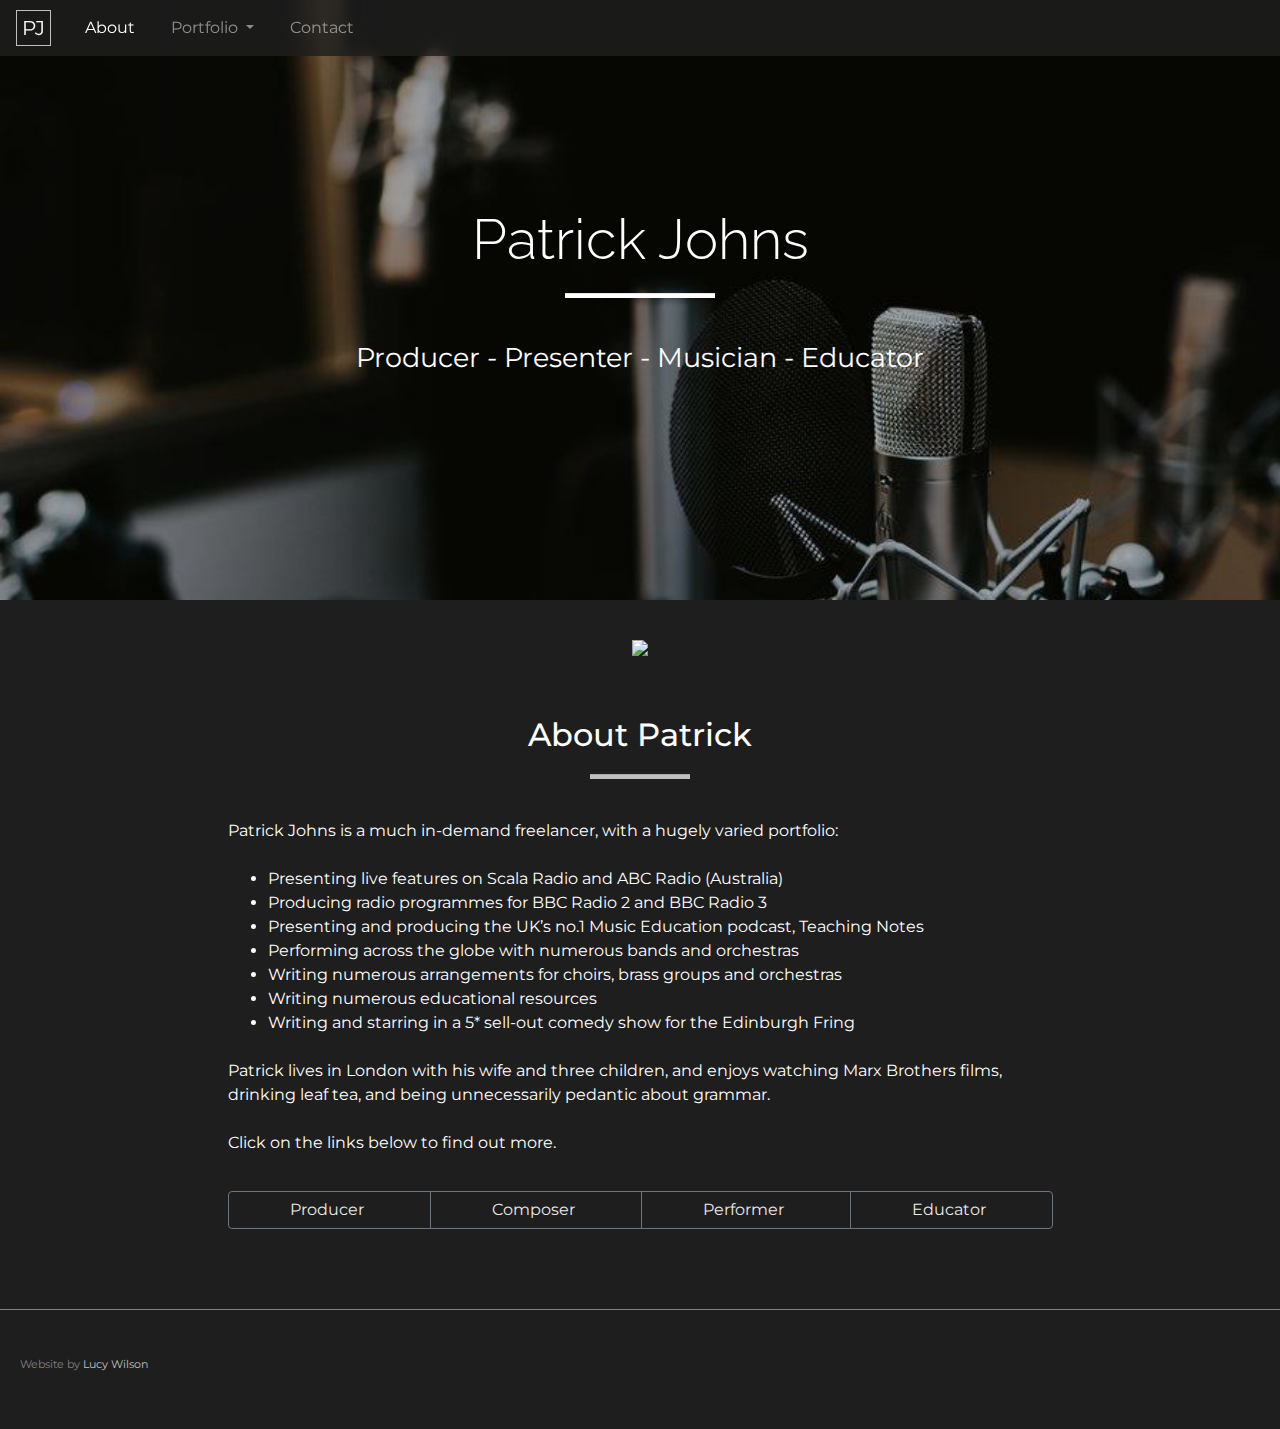
==== commit e58974bc: "small fix to ul" ====
--- a/index.html
+++ b/index.html
@@ -72,7 +72,7 @@
           Patrick Johns is a much in-demand freelancer, with a hugely varied portfolio: </p>
 
 
-        <ul>
+        <ul class=" mt-4">
           <li>Presenting live features on Scala Radio and ABC Radio (Australia) </li>
           <li>Producing radio programmes for BBC Radio 2 and BBC Radio 3 </li>
           <li>Presenting and producing the UK’s no.1 Music Education podcast, Teaching Notes </li>
@@ -84,12 +84,13 @@
 
 
 
-        <p>Patrick lives in London with his wife and three children, and enjoys watching Marx Brothers films, drinking
+        <p class="mt-4">Patrick lives in London with his wife and three children, and enjoys watching Marx Brothers
+          films, drinking
           leaf tea, and being unnecessarily pedantic about grammar. </p>
 
 
 
-        <p>Click on the links below to find out more. </p>
+        <p class="mt-4">Click on the links below to find out more. </p>
 
 
         <div class='btn-group port-btns'>
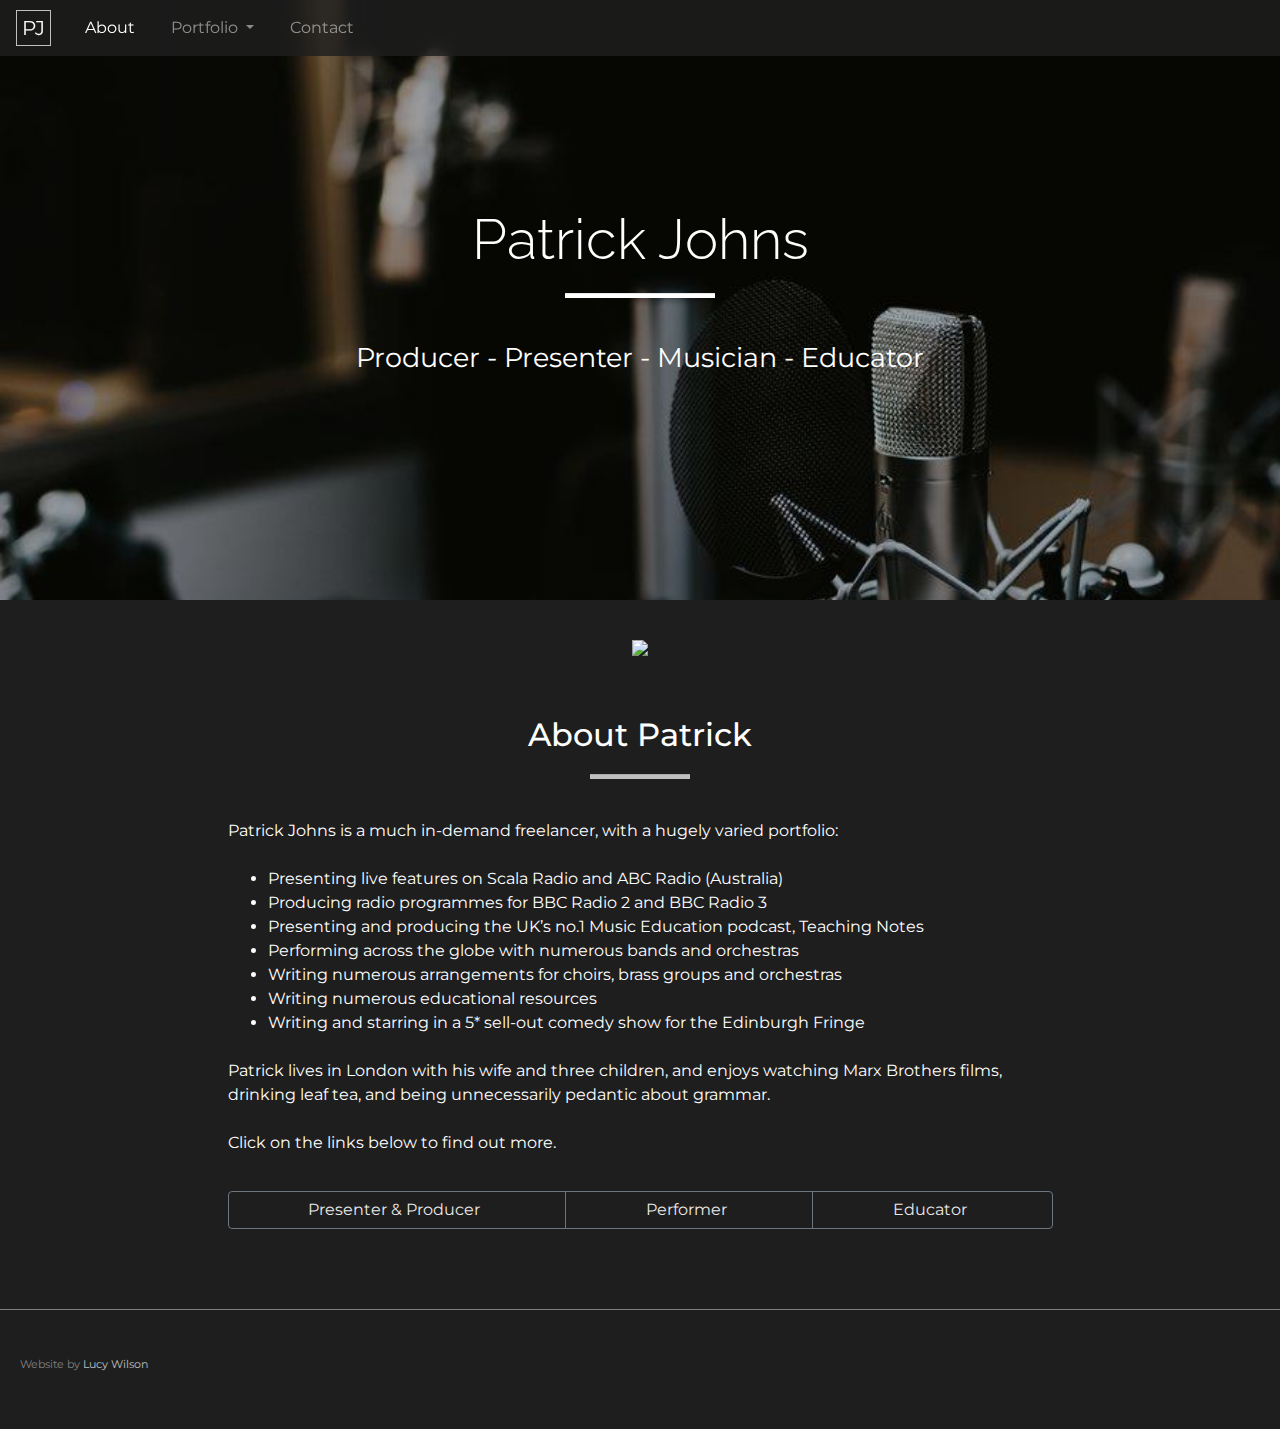
==== commit ca757c11: "additions and remove composer page" ====
--- a/index.html
+++ b/index.html
@@ -9,6 +9,7 @@
     integrity="sha384-fnmOCqbTlWIlj8LyTjo7mOUStjsKC4pOpQbqyi7RrhN7udi9RwhKkMHpvLbHG9Sr" crossorigin="anonymous">
   <link rel="stylesheet" href="https://stackpath.bootstrapcdn.com/bootstrap/4.3.1/css/bootstrap.min.css">
   <link rel="stylesheet" href="assets/style.css">
+  <link rel="shortcut icon" href="favicon.ico" type="image/x-icon">
   <title>Patrick Johns</title>
 </head>
 
@@ -32,9 +33,8 @@
             Portfolio
           </a>
           <div class="dropdown-menu" aria-labelledby="navbarDropdown">
-            <a class="drop dropdown-item" href="producer.html">Producer - Writer - Presenter</a>
-            <a class="drop dropdown-item" href="composer.html">Arranger - Composer</a>
-            <a class="drop dropdown-item" href="performer.html">Performer</a>
+            <a class="drop dropdown-item" href="producer.html">Presenter & Producer</a>
+            <a class="drop dropdown-item" href="performer.html">Musician</a>
             <a class="drop dropdown-item" href="educator.html">Educator</a>
           </div>
         </li>
@@ -79,7 +79,7 @@
           <li>Performing across the globe with numerous bands and orchestras </li>
           <li>Writing numerous arrangements for choirs, brass groups and orchestras </li>
           <li>Writing numerous educational resources</li>
-          <li>Writing and starring in a 5* sell-out comedy show for the Edinburgh Fring </li>
+          <li>Writing and starring in a 5* sell-out comedy show for the Edinburgh Fringe </li>
         </ul>
 
 
@@ -94,9 +94,7 @@
 
 
         <div class='btn-group port-btns'>
-          <a class="btn btn-outline-secondary" href="producer.html">Producer<i
-              class="fas fa-angle-double-right"></i></a>
-          <a class="btn btn-outline-secondary" href="composer.html">Composer<i
+          <a class="btn btn-outline-secondary" href="producer.html">Presenter & Producer<i
               class="fas fa-angle-double-right"></i></a>
           <a class="btn btn-outline-secondary" href="performer.html">Performer<i
               class="fas fa-angle-double-right"></i></a>
@@ -114,6 +112,9 @@
     <div class='footer'>
       <div>
         <ul class='icon-list'>
+          <li><a href="https://twitter.com/MrPatrickJohns" target="_blank"><i class="fab fa-twitter"></i></a></li>
+          <li><a href="https://www.instagram.com/patrickjohnsmusic/" target="_blank"><i
+                class="fab fa-instagram"></i></a></li>
           <li><a href="https://www.linkedin.com/in/patrick-johns-7884b02a/" target="_blank"><i
                 class="fab fa-linkedin"></i></a></li>
           <li><a href="https://soundcloud.com/mywaymusicuk"><i class="fab fa-soundcloud" target="_blank"></i></a></li>
--- a/assets/style.css
+++ b/assets/style.css
@@ -9,17 +9,12 @@
   font-family: "Montserrat", sans-serif;
   font-size: 16px;
 }
-/* ul {
-  margin: 0;
-  padding: 0;
-  text-decoration: none;
-  list-style: none;
-} */
 
 .plain-ul {
   text-decoration: none;
   list-style: none;
   line-height: 2;
+  padding: 0;
 }
 a {
   color: #89bcf3;
@@ -144,6 +139,16 @@
   max-width: 50%;
 }
 
+.card-col {
+  display: flex;
+  text-align: center;
+  flex-wrap: wrap;
+  justify-content: space-between;
+}
+.card-width {
+  margin: 10px;
+}
+
 .headshot {
   height: 300px;
   width: auto;
@@ -156,7 +161,6 @@
   color: black;
   border-radius: 5px;
   padding: 20px 0px 10px 0px;
-  max-width: 90%;
 }
 
 .port-img {
@@ -334,6 +338,7 @@
   list-style: none;
   display: inline-flex;
   margin-top: 20px;
+  padding-left: 0;
 }
 .icon-list li {
   padding-left: 10px;
